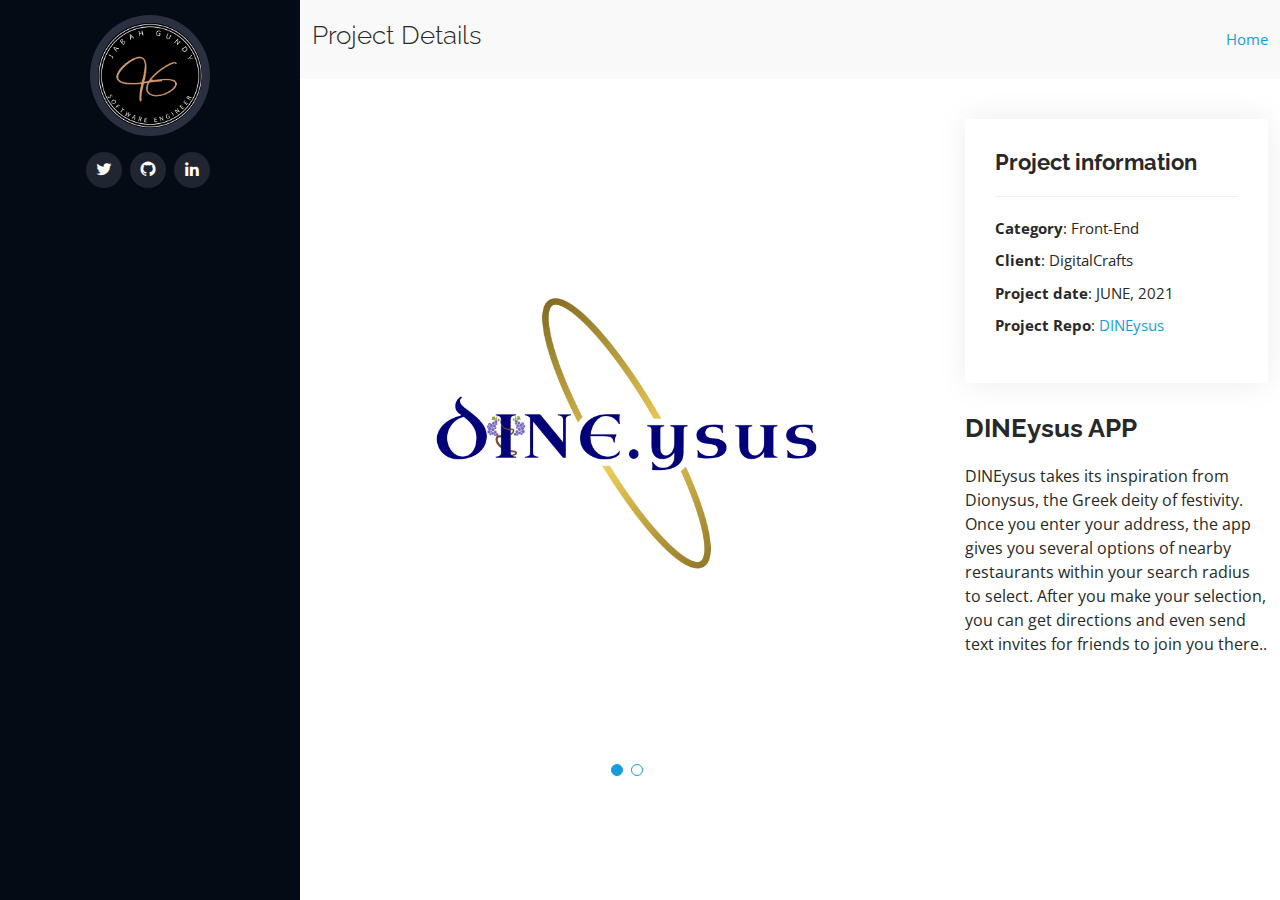
==== portfolio-details-2.html @ da5fb63e "updated" ====
<!DOCTYPE html>
<html lang="en">

<head>
    <meta charset="utf-8">
    <meta content="width=device-width, initial-scale=1.0" name="viewport">

    <title>Project Highlights Page</title>
    <meta content="" name="description">
    <meta content="" name="keywords">

    <!-- Favicons -->
    <link href="assets/img/favicon.png" rel="icon">
    <link href="assets/img/apple-touch-icon.png" rel="apple-touch-icon">

    <!-- Google Fonts -->
    <link
        href="https://fonts.googleapis.com/css?family=Open+Sans:300,300i,400,400i,600,600i,700,700i|Raleway:300,300i,400,400i,500,500i,600,600i,700,700i|Poppins:300,300i,400,400i,500,500i,600,600i,700,700i"
        rel="stylesheet">

    <!-- Vendor CSS Files -->
    <link href="assets/vendor/aos/aos.css" rel="stylesheet">
    <link href="assets/vendor/bootstrap/css/bootstrap.min.css" rel="stylesheet">
    <link href="assets/vendor/bootstrap-icons/bootstrap-icons.css" rel="stylesheet">
    <link href="assets/vendor/boxicons/css/boxicons.min.css" rel="stylesheet">
    <link href="assets/vendor/glightbox/css/glightbox.min.css" rel="stylesheet">
    <link href="assets/vendor/swiper/swiper-bundle.min.css" rel="stylesheet">

    <!-- Template Main CSS File -->
    <link href="assets/css/style.css" rel="stylesheet">


</head>

<body>

    <!-- ======= Mobile nav toggle button ======= -->
    <i class="bi bi-list mobile-nav-toggle d-xl-none"></i>

    <!-- ======= Header ======= -->
    <header id="header">
        <div class="d-flex flex-column">

            <div class="profile">
                <img src="./assets/img/portfolio/images/logo2.jpg" alt="" class="img-fluid rounded-circle">
                <h1 class="text-light"><a href="index.html"></a></h1>
                <div class="social-links mt-3 text-center">
                    <a href="https://twitter.com/GundyJabah" class="twitter"><i class="bx bxl-twitter"></i></a>
                    <a href="https://github.com/Jabahgundy" class="github"><i class="bx bxl-github"></i></a>
                    <a href="https://www.linkedin.com/in/jabahgundy/" class="linkedin"><i
                            class="bx bxl-linkedin"></i></a>
                </div>
            </div>

            <!-- <nav id="navbar" class="nav-menu navbar">
        <ul>
          <li><a href="index.html" class="nav-link scrollto active"><i class="bx bx-home"></i>
              <span>Home</span></a></li>
          <li><a href="index.html/#about" class="nav-link scrollto"><i class="bx bx-user"></i> <span>About</span></a>
          </li>
          <li><a href="#resume" class="nav-link scrollto"><i class="bx bx-file-blank"></i>
              <span>Resume</span></a></li>
          <li><a href="#portfolio" class="nav-link scrollto"><i class="bx bx-book-content"></i>
              <span>Project Highlights</span></a></li>
          <li><a href="#services" class="nav-link scrollto"><i class="bx bx-server"></i> <span>What I Do</span></a></li>
          <li><a href="#contact" class="nav-link scrollto"><i class="bx bx-envelope"></i> <span>Contact</span></a></li>
        </ul>
      </nav>.nav-menu -->
        </div>
    </header><!-- End Header -->

    <main id="main">

        <!-- ======= Breadcrumbs ======= -->
        <section id="breadcrumbs" class="breadcrumbs">
            <div class="container">

                <div class="d-flex justify-content-between align-items-center">
                    <h2>Project Details</h2>
                    <ol>
                        <li><a href="index.html">Home</a></li>
                        <!-- <li>Portfoio Details</li> -->
                    </ol>
                </div>

            </div>
        </section><!-- End Breadcrumbs -->

        <!-- ======= Portfolio Details Section ======= -->
        <section id="portfolio-details" class="portfolio-details">
            <div class="container">

                <div class="row gy-4">

                    <div class="col-lg-8">
                        <div class="portfolio-details-slider swiper-container">
                            <div class="swiper-wrapper align-items-center">

                                <div class="swiper-slide">
                                    <img src="assets/img/portfolio/DINE.jpg" alt="">
                                </div>

                                <div class="swiper-slide">
                                    <img src="assets/img/portfolio/DINE2.jpg.png" alt="">
                                </div>

                                <!-- <div class="swiper-slide">
                  <img src="assets/img/portfolio/portfolio-details-3.jpg" alt="">
                </div> -->

                            </div>
                            <div class="swiper-pagination"></div>
                        </div>
                    </div>

                    <div class="col-lg-4">
                        <div class="portfolio-info">
                            <h3>Project information</h3>
                            <ul>
                                <li><strong>Category</strong>: Front-End</li>
                                <li><strong>Client</strong>: DigitalCrafts</li>
                                <li><strong>Project date</strong>: JUNE, 2021</li>
                                <li><strong>Project Repo</strong>: <a
                                        href="https://github.com/alynapchuk/Lucky_Seven.git">DINEysus</a></li>
                            </ul>
                        </div>
                        <div class="portfolio-description">
                            <h2>DINEysus APP</h2>
                            <p>
                                DINEysus takes its inspiration from Dionysus, the Greek deity of festivity. Once you
                                enter your
                                address, the app gives you several options of nearby restaurants within your search
                                radius to
                                select. After you make your selection, you can get directions and even send text invites
                                for friends
                                to join you there..
                            </p>
                        </div>
                    </div>

                </div>

            </div>
        </section><!-- End Portfolio Details Section -->

    </main><!-- End #main -->

    <!-- ======= Footer ======= -->
    <!-- <footer id="footer">
    <div class="container">
      <div class="copyright">
        &copy; Copyright <strong><span>iPortfolio</span></strong>
      </div>
      <div class="credits">
        <!-- All the links in the footer should remain intact. -->
    <!-- You can delete the links only if you purchased the pro version. -->
    <!-- Licensing information: https://bootstrapmade.com/license/ -->
    <!-- Purchase the pro version with working PHP/AJAX contact form: https://bootstrapmade.com/iportfolio-bootstrap-portfolio-websites-template/ -->
    <!-- Designed by <a href="https://bootstrapmade.com/">BootstrapMade</a>
      </div>
    </div>
  </footer>End  Footer --> -->

    <a href="#" class="back-to-top d-flex align-items-center justify-content-center"><i
            class="bi bi-arrow-up-short"></i></a>

    <!-- Vendor JS Files -->
    <script src="assets/vendor/aos/aos.js"></script>
    <script src="assets/vendor/bootstrap/js/bootstrap.bundle.min.js"></script>
    <script src="assets/vendor/glightbox/js/glightbox.min.js"></script>
    <script src="assets/vendor/isotope-layout/isotope.pkgd.min.js"></script>
    <script src="assets/vendor/php-email-form/validate.js"></script>
    <script src="assets/vendor/purecounter/purecounter.js"></script>
    <script src="assets/vendor/swiper/swiper-bundle.min.js"></script>
    <script src="assets/vendor/typed.js/typed.min.js"></script>
    <script src="assets/vendor/waypoints/noframework.waypoints.js"></script>

    <!-- Template Main JS File -->
    <script src="assets/js/main.js"></script>

</body>

</html>
---- assets/css/style.css ----
/**
* Template Name: iPortfolio - v3.3.0
* Template URL: https://bootstrapmade.com/iportfolio-bootstrap-portfolio-websites-template/
* Author: BootstrapMade.com
* License: https://bootstrapmade.com/license/
*/

/*--------------------------------------------------------------
# General
--------------------------------------------------------------*/
body {
  font-family: "Open Sans", sans-serif;
  color: #272829;
}

a {
  color: #149ddd;
  text-decoration: none;
}

a:hover {
  color: #37b3ed;
  text-decoration: none;
}

h1, h2, h3, h4, h5, h6 {
  font-family: "Raleway", sans-serif;
}

/*--------------------------------------------------------------
# Back to top button
--------------------------------------------------------------*/
.back-to-top {
  position: fixed;
  visibility: hidden;
  opacity: 0;
  right: 15px;
  bottom: 15px;
  z-index: 996;
  background: #149ddd;
  width: 40px;
  height: 40px;
  border-radius: 50px;
  transition: all 0.4s;
}

.back-to-top i {
  font-size: 28px;
  color: #fff;
  line-height: 0;
}

.back-to-top:hover {
  background: #2eafec;
  color: #fff;
}

.back-to-top.active {
  visibility: visible;
  opacity: 1;
}

/*--------------------------------------------------------------
# Header
--------------------------------------------------------------*/
#header {
  position: fixed;
  top: 0;
  left: 0;
  bottom: 0;
  width: 300px;
  transition: all ease-in-out 0.5s;
  z-index: 9997;
  transition: all 0.5s;
  padding: 0 15px;
  background: #040b14;
  overflow-y: auto;
}

#header .profile img {
  margin: 15px auto;
  display: block;
  width: 120px;
  border: 8px solid #2c2f3f;
}

#header .profile h1 {
  font-size: 24px;
  margin: 0;
  padding: 0;
  font-weight: 600;
  -moz-text-align-last: center;
  text-align-last: center;
  font-family: "Poppins", sans-serif;
}

#header .profile h1 a, #header .profile h1 a:hover {
  color: #fff;
  text-decoration: none;
}

#header .profile .social-links a {
  font-size: 18px;
  display: inline-block;
  background: #212431;
  color: #fff;
  line-height: 1;
  padding: 8px 0;
  margin-right: 4px;
  border-radius: 50%;
  text-align: center;
  width: 36px;
  height: 36px;
  transition: 0.3s;
}

#header .profile .social-links a:hover {
  background: #149ddd;
  color: #fff;
  text-decoration: none;
}

#main {
  margin-left: 300px;
}

@media (max-width: 1199px) {
  #header {
    left: -300px;
  }
  #main {
    margin-left: 0;
  }
}

/*--------------------------------------------------------------
# Navigation Menu
--------------------------------------------------------------*/
/* Desktop Navigation */
.nav-menu {
  padding: 30px 0 0 0;
}

.nav-menu * {
  margin: 0;
  padding: 0;
  list-style: none;
}

.nav-menu > ul > li {
  position: relative;
  white-space: nowrap;
}

.nav-menu a, .nav-menu a:focus {
  display: flex;
  align-items: center;
  color: #a8a9b4;
  padding: 12px 15px;
  margin-bottom: 8px;
  transition: 0.3s;
  font-size: 15px;
}

.nav-menu a i, .nav-menu a:focus i {
  font-size: 24px;
  padding-right: 8px;
  color: #6f7180;
}

.nav-menu a:hover, .nav-menu .active, .nav-menu .active:focus, .nav-menu li:hover > a {
  text-decoration: none;
  color: #fff;
}

.nav-menu a:hover i, .nav-menu .active i, .nav-menu .active:focus i, .nav-menu li:hover > a i {
  color: #149ddd;
}

/* Mobile Navigation */
.mobile-nav-toggle {
  position: fixed;
  right: 15px;
  top: 15px;
  z-index: 9998;
  border: 0;
  font-size: 24px;
  transition: all 0.4s;
  outline: none !important;
  background-color: #149ddd;
  color: #fff;
  width: 40px;
  height: 40px;
  display: inline-flex;
  align-items: center;
  justify-content: center;
  line-height: 0;
  border-radius: 50px;
  cursor: pointer;
}

.mobile-nav-active {
  overflow: hidden;
}

.mobile-nav-active #header {
  left: 0;
}

/*--------------------------------------------------------------
# Hero Section
--------------------------------------------------------------*/
#hero {
  width: 100%;
  height: 100vh;
  background: url(../img/portfolio/images/atlantacityV3.jpg) top center;
  background-size: cover;
}

#hero:before {
  content: "";
  background: rgba(5, 13, 24, 0.3);
  position: absolute;
  bottom: 0;
  top: 0;
  left: 0;
  right: 0;
  z-index: 1;
}

#hero .hero-container {
  position: relative;
  z-index: 2;
  min-width: 300px;
}

#hero h1 {
  margin: 0 0 10px 0;
  font-size: 64px;
  font-weight: 700;
  line-height: 56px;
  color: #fff;
}

#hero p {
  color: #fff;
  margin-bottom: 50px;
  font-size: 26px;
  font-family: "Poppins", sans-serif;
}

#hero p span {
  color: #fff;
  padding-bottom: 4px;
  letter-spacing: 1px;
  border-bottom: 3px solid #149ddd;
}

@media (min-width: 1024px) {
  #hero {
    background-attachment: fixed;
  }
}

@media (max-width: 768px) {
  #hero h1 {
    font-size: 28px;
    line-height: 36px;
  }
  #hero h2 {
    font-size: 18px;
    line-height: 24px;
    margin-bottom: 30px;
  }
}

/*--------------------------------------------------------------
# Sections General
--------------------------------------------------------------*/
section {
  padding: 60px 0;
  overflow: hidden;
}

.section-bg {
  background: #f5f8fd;
}

.section-title {
  padding-bottom: 30px;
}

.section-title h2 {
  font-size: 32px;
  font-weight: bold;
  margin-bottom: 20px;
  padding-bottom: 20px;
  position: relative;
  color: #173b6c;
}

.section-title h2::after {
  content: '';
  position: absolute;
  display: block;
  width: 50px;
  height: 3px;
  background: #149ddd;
  bottom: 0;
  left: 0;
}

.section-title p {
  margin-bottom: 0;
}

/*--------------------------------------------------------------
# About
--------------------------------------------------------------*/
.about .content h3 {
  font-weight: 700;
  font-size: 26px;
  color: #173b6c;
}

.about .content ul {
  list-style: none;
  padding: 0;
}

.about .content ul li {
  margin-bottom: 20px;
  display: flex;
  align-items: center;
}

.about .content ul strong {
  margin-right: 10px;
}

.about .content ul i {
  font-size: 16px;
  margin-right: 5px;
  color: #149ddd;
  line-height: 0;
}

.about .content p:last-child {
  margin-bottom: 0;
}

/*--------------------------------------------------------------
# Facts
--------------------------------------------------------------*/
.facts {
  padding-bottom: 30px;
}

.facts .count-box {
  padding: 30px;
  width: 100%;
}

.facts .count-box i {
  display: block;
  font-size: 44px;
  color: #149ddd;
  float: left;
  line-height: 0;
}

.facts .count-box span {
  font-size: 48px;
  line-height: 40px;
  display: block;
  font-weight: 700;
  color: #050d18;
  margin-left: 60px;
}

.facts .count-box p {
  padding: 15px 0 0 0;
  margin: 0 0 0 60px;
  font-family: "Raleway", sans-serif;
  font-size: 14px;
  color: #122f57;
}

.facts .count-box a {
  font-weight: 600;
  display: block;
  margin-top: 20px;
  color: #122f57;
  font-size: 15px;
  font-family: "Poppins", sans-serif;
  transition: ease-in-out 0.3s;
}

.facts .count-box a:hover {
  color: #1f5297;
}

/*--------------------------------------------------------------
# Akills
--------------------------------------------------------------*/
.skills .progress {
  height: 60px;
  display: block;
  background: none;
  border-radius: 0;
}

.skills .progress .skill {
  padding: 0;
  margin: 0 0 6px 0;
  text-transform: uppercase;
  display: block;
  font-weight: 600;
  font-family: "Poppins", sans-serif;
  color: #050d18;
}

.skills .progress .skill .val {
  float: right;
  font-style: normal;
}

.skills .progress-bar-wrap {
  background: #dce8f8;
  height: 10px;
}

.skills .progress-bar {
  width: 1px;
  height: 10px;
  transition: .9s;
  background-color: #149ddd;
}

/*--------------------------------------------------------------
# Resume
--------------------------------------------------------------*/
.resume .resume-title {
  font-size: 26px;
  font-weight: 700;
  margin-top: 20px;
  margin-bottom: 20px;
  color: #050d18;
}

.resume .resume-item {
  padding: 0 0 20px 20px;
  margin-top: -2px;
  border-left: 2px solid #1f5297;
  position: relative;
}

.resume .resume-item h4 {
  line-height: 18px;
  font-size: 18px;
  font-weight: 600;
  text-transform: uppercase;
  font-family: "Poppins", sans-serif;
  color: #050d18;
  margin-bottom: 10px;
}

.resume .resume-item h5 {
  font-size: 16px;
  background: #e4edf9;
  padding: 5px 15px;
  display: inline-block;
  font-weight: 600;
  margin-bottom: 10px;
}

.resume .resume-item ul {
  padding-left: 20px;
}

.resume .resume-item ul li {
  padding-bottom: 10px;
}

.resume .resume-item:last-child {
  padding-bottom: 0;
}

.resume .resume-item::before {
  content: "";
  position: absolute;
  width: 16px;
  height: 16px;
  border-radius: 50px;
  left: -9px;
  top: 0;
  background: #fff;
  border: 2px solid #1f5297;
}

/*--------------------------------------------------------------
# Portfolio
--------------------------------------------------------------*/
.portfolio .portfolio-item {
  margin-bottom: 30px;
}

.portfolio #portfolio-flters {
  padding: 0;
  margin: 0 auto 35px auto;
  list-style: none;
  text-align: center;
  background: #fff;
  border-radius: 50px;
  padding: 2px 15px;
}

.portfolio #portfolio-flters li {
  cursor: pointer;
  display: inline-block;
  padding: 10px 15px 8px 15px;
  font-size: 14px;
  font-weight: 600;
  line-height: 1;
  text-transform: uppercase;
  color: #272829;
  margin-bottom: 5px;
  transition: all 0.3s ease-in-out;
}

.portfolio #portfolio-flters li:hover, .portfolio #portfolio-flters li.filter-active {
  color: #149ddd;
}

.portfolio #portfolio-flters li:last-child {
  margin-right: 0;
}

.portfolio .portfolio-wrap {
  transition: 0.3s;
  position: relative;
  overflow: hidden;
  z-index: 1;
}

.portfolio .portfolio-wrap::before {
  content: "";
  background: rgba(255, 255, 255, 0.5);
  position: absolute;
  left: 0;
  right: 0;
  top: 0;
  bottom: 0;
  transition: all ease-in-out 0.3s;
  z-index: 2;
  opacity: 0;
}

.portfolio .portfolio-wrap .portfolio-links {
  opacity: 1;
  left: 0;
  right: 0;
  bottom: -60px;
  z-index: 3;
  position: absolute;
  transition: all ease-in-out 0.3s;
  display: flex;
  justify-content: center;
}

.portfolio .portfolio-wrap .portfolio-links a {
  color: #fff;
  font-size: 28px;
  text-align: center;
  background: rgba(20, 157, 221, 0.75);
  transition: 0.3s;
  width: 50%;
}

.portfolio .portfolio-wrap .portfolio-links a:hover {
  background: rgba(20, 157, 221, 0.95);
}

.portfolio .portfolio-wrap .portfolio-links a + a {
  border-left: 1px solid #37b3ed;
}

.portfolio .portfolio-wrap:hover::before {
  top: 0;
  left: 0;
  right: 0;
  bottom: 0;
  opacity: 1;
}

.portfolio .portfolio-wrap:hover .portfolio-links {
  opacity: 1;
  bottom: 0;
}

/*--------------------------------------------------------------
# Portfolio Details
--------------------------------------------------------------*/
.portfolio-details {
  padding-top: 40px;
}

.portfolio-details .portfolio-details-slider img {
  width: 100%;
}

.portfolio-details .portfolio-details-slider .swiper-pagination {
  margin-top: 20px;
  position: relative;
}

.portfolio-details .portfolio-details-slider .swiper-pagination .swiper-pagination-bullet {
  width: 12px;
  height: 12px;
  background-color: #fff;
  opacity: 1;
  border: 1px solid #149ddd;
}

.portfolio-details .portfolio-details-slider .swiper-pagination .swiper-pagination-bullet-active {
  background-color: #149ddd;
}

.portfolio-details .portfolio-info {
  padding: 30px;
  box-shadow: 0px 0 30px rgba(5, 13, 24, 0.08);
}

.portfolio-details .portfolio-info h3 {
  font-size: 22px;
  font-weight: 700;
  margin-bottom: 20px;
  padding-bottom: 20px;
  border-bottom: 1px solid #eee;
}

.portfolio-details .portfolio-info ul {
  list-style: none;
  padding: 0;
  font-size: 15px;
}

.portfolio-details .portfolio-info ul li + li {
  margin-top: 10px;
}

.portfolio-details .portfolio-description {
  padding-top: 30px;
}

.portfolio-details .portfolio-description h2 {
  font-size: 26px;
  font-weight: 700;
  margin-bottom: 20px;
}

.portfolio-details .portfolio-description p {
  padding: 0;
}

/*--------------------------------------------------------------
# Services
--------------------------------------------------------------*/
.services .icon-box {
  margin-bottom: 20px;
}

.services .icon {
  float: left;
  display: flex;
  align-items: center;
  justify-content: center;
  width: 54px;
  height: 54px;
  background: #149ddd;
  border-radius: 50%;
  transition: 0.5s;
  border: 1px solid #149ddd;
}

.services .icon i {
  color: #fff;
  font-size: 24px;
  line-height: 0;
}

.services .icon-box:hover .icon {
  background: #fff;
}

.services .icon-box:hover .icon i {
  color: #149ddd;
}

.services .title {
  margin-left: 80px;
  font-weight: 700;
  margin-bottom: 15px;
  font-size: 18px;
}

.services .title a {
  color: #343a40;
}

.services .title a:hover {
  color: #149ddd;
}

.services .description {
  margin-left: 80px;
  line-height: 24px;
  font-size: 14px;
}

/*--------------------------------------------------------------
# Testimonials
--------------------------------------------------------------*/
.testimonials .testimonial-item {
  box-sizing: content-box;
  text-align: center;
  min-height: 320px;
}

.testimonials .testimonial-item .testimonial-img {
  width: 90px;
  border-radius: 50%;
  margin: 0 auto;
}

.testimonials .testimonial-item h3 {
  font-size: 18px;
  font-weight: bold;
  margin: 10px 0 5px 0;
  color: #111;
}

.testimonials .testimonial-item h4 {
  font-size: 14px;
  color: #999;
  margin: 0;
}

.testimonials .testimonial-item .quote-icon-left, .testimonials .testimonial-item .quote-icon-right {
  color: #c3e8fa;
  font-size: 26px;
}

.testimonials .testimonial-item .quote-icon-left {
  display: inline-block;
  left: -5px;
  position: relative;
}

.testimonials .testimonial-item .quote-icon-right {
  display: inline-block;
  right: -5px;
  position: relative;
  top: 10px;
}

.testimonials .testimonial-item p {
  font-style: italic;
  margin: 0 15px 15px 15px;
  padding: 20px;
  background: #fff;
  position: relative;
  margin-bottom: 35px;
  border-radius: 6px;
  box-shadow: 0px 2px 15px rgba(0, 0, 0, 0.1);
}

.testimonials .testimonial-item p::after {
  content: "";
  width: 0;
  height: 0;
  border-top: 20px solid #fff;
  border-right: 20px solid transparent;
  border-left: 20px solid transparent;
  position: absolute;
  bottom: -20px;
  left: calc(50% - 20px);
}

.testimonials .swiper-pagination {
  margin-top: 20px;
  position: relative;
}

.testimonials .swiper-pagination .swiper-pagination-bullet {
  width: 12px;
  height: 12px;
  background-color: #fff;
  opacity: 1;
  border: 1px solid #149ddd;
}

.testimonials .swiper-pagination .swiper-pagination-bullet-active {
  background-color: #149ddd;
}

/*--------------------------------------------------------------
# Contact
--------------------------------------------------------------*/
.contact {
  padding-bottom: 130px;
}

.contact .info {
  padding: 30px;
  background: #fff;
  width: 100%;
  box-shadow: 0 0 24px 0 rgba(0, 0, 0, 0.12);
}

.contact .info i {
  font-size: 20px;
  color: #149ddd;
  float: left;
  width: 44px;
  height: 44px;
  background: #dff3fc;
  display: flex;
  justify-content: center;
  align-items: center;
  border-radius: 50px;
  transition: all 0.3s ease-in-out;
}

.contact .info h4 {
  padding: 0 0 0 60px;
  font-size: 22px;
  font-weight: 600;
  margin-bottom: 5px;
  color: #050d18;
}

.contact .info p {
  padding: 0 0 10px 60px;
  margin-bottom: 20px;
  font-size: 14px;
  color: #173b6c;
}

.contact .info .email p {
  padding-top: 5px;
}

.contact .info .social-links {
  padding-left: 60px;
}

.contact .info .social-links a {
  font-size: 18px;
  display: inline-block;
  background: #333;
  color: #fff;
  line-height: 1;
  padding: 8px 0;
  border-radius: 50%;
  text-align: center;
  width: 36px;
  height: 36px;
  transition: 0.3s;
  margin-right: 10px;
}

.contact .info .social-links a:hover {
  background: #149ddd;
  color: #fff;
}

.contact .info .email:hover i, .contact .info .address:hover i, .contact .info .phone:hover i {
  background: #149ddd;
  color: #fff;
}

.contact .php-email-form {
  width: 100%;
  padding: 30px;
  background: #fff;
  box-shadow: 0 0 24px 0 rgba(0, 0, 0, 0.12);
}

.contact .php-email-form .form-group {
  padding-bottom: 8px;
}

.contact .php-email-form .validate {
  display: none;
  color: red;
  margin: 0 0 15px 0;
  font-weight: 400;
  font-size: 13px;
}

.contact .php-email-form .error-message {
  display: none;
  color: #fff;
  background: #ed3c0d;
  text-align: left;
  padding: 15px;
  font-weight: 600;
}

.contact .php-email-form .error-message br + br {
  margin-top: 25px;
}

.contact .php-email-form .sent-message {
  display: none;
  color: #fff;
  background: #18d26e;
  text-align: center;
  padding: 15px;
  font-weight: 600;
}

.contact .php-email-form .loading {
  display: none;
  background: #fff;
  text-align: center;
  padding: 15px;
}

.contact .php-email-form .loading:before {
  content: "";
  display: inline-block;
  border-radius: 50%;
  width: 24px;
  height: 24px;
  margin: 0 10px -6px 0;
  border: 3px solid #18d26e;
  border-top-color: #eee;
  -webkit-animation: animate-loading 1s linear infinite;
  animation: animate-loading 1s linear infinite;
}

.contact .php-email-form .form-group {
  margin-bottom: 15px;
}

.contact .php-email-form label {
  padding-bottom: 8px;
}

.contact .php-email-form input, .contact .php-email-form textarea {
  border-radius: 0;
  box-shadow: none;
  font-size: 14px;
}

.contact .php-email-form input {
  height: 44px;
}

.contact .php-email-form textarea {
  padding: 10px 15px;
}

.contact .php-email-form button[type="submit"] {
  background: #149ddd;
  border: 0;
  padding: 10px 24px;
  color: #fff;
  transition: 0.4s;
  border-radius: 4px;
}

.contact .php-email-form button[type="submit"]:hover {
  background: #37b3ed;
}

@-webkit-keyframes animate-loading {
  0% {
    transform: rotate(0deg);
  }
  100% {
    transform: rotate(360deg);
  }
}

@keyframes animate-loading {
  0% {
    transform: rotate(0deg);
  }
  100% {
    transform: rotate(360deg);
  }
}

/*--------------------------------------------------------------
# Breadcrumbs
--------------------------------------------------------------*/
.breadcrumbs {
  padding: 20px 0;
  background: #f9f9f9;
}

.breadcrumbs h2 {
  font-size: 26px;
  font-weight: 300;
}

.breadcrumbs ol {
  display: flex;
  flex-wrap: wrap;
  list-style: none;
  padding: 0;
  margin: 0;
  font-size: 15px;
}

.breadcrumbs ol li + li {
  padding-left: 10px;
}

.breadcrumbs ol li + li::before {
  display: inline-block;
  padding-right: 10px;
  color: #0e2442;
  content: "/";
}

@media (max-width: 768px) {
  .breadcrumbs .d-flex {
    display: block !important;
  }
  .breadcrumbs ol {
    display: block;
  }
  .breadcrumbs ol li {
    display: inline-block;
  }
}

/*--------------------------------------------------------------
# Footer
--------------------------------------------------------------*/
#footer {
  padding: 15px;
  color: #f4f6fd;
  font-size: 14px;
  position: fixed;
  left: 0;
  bottom: 0;
  width: 300px;
  z-index: 9999;
  background: #040b14;
}

#footer .copyright {
  text-align: center;
}

#footer .credits {
  padding-top: 5px;
  text-align: center;
  font-size: 13px;
  color: #eaebf0;
}

@media (max-width: 1199px) {
  #footer {
    position: static;
    width: auto;
    padding-right: 20px 15px;
  }
}
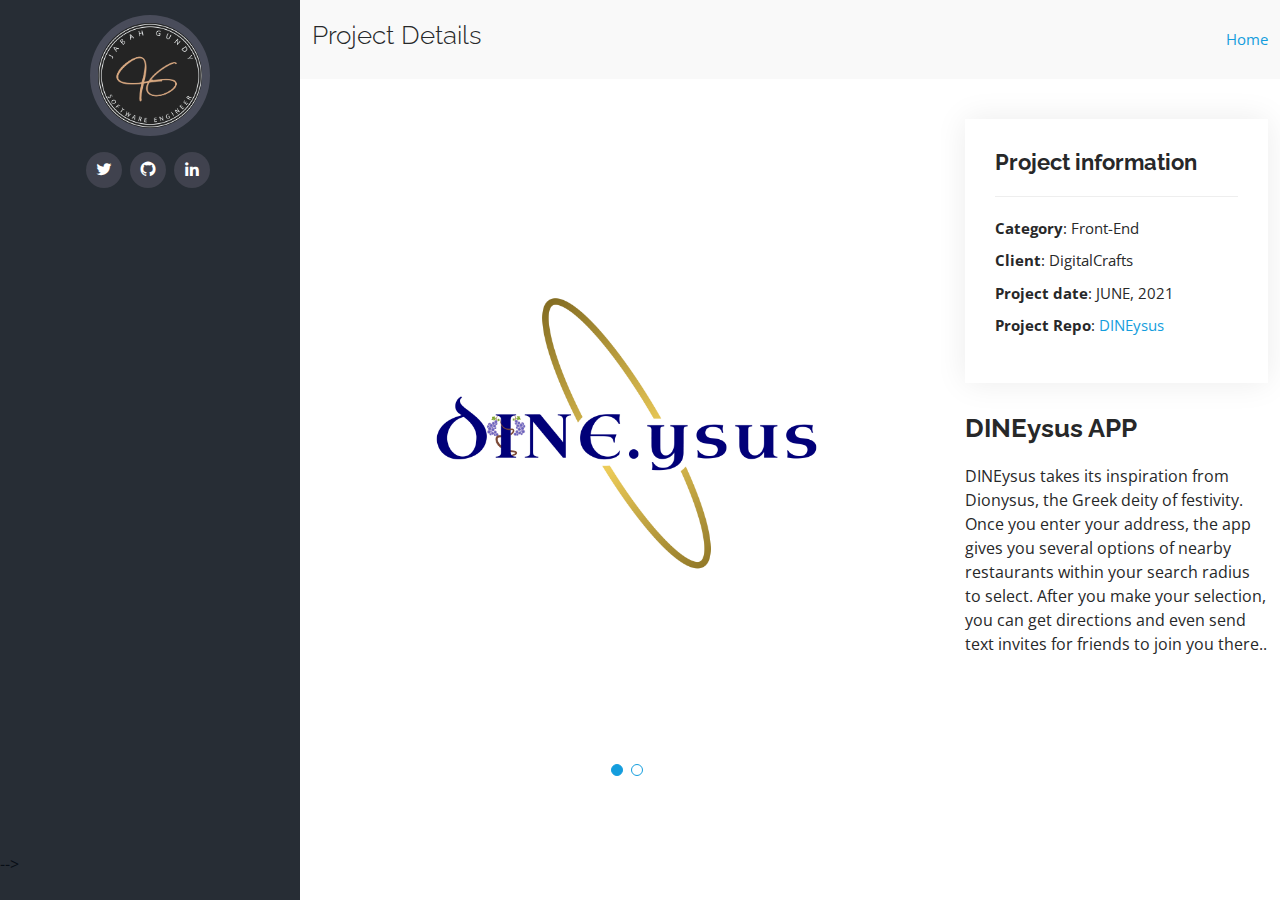
==== commit 4a65038f: "updated" ====
--- a/portfolio-details-2.html
+++ b/portfolio-details-2.html
@@ -121,7 +121,7 @@
                                 <li><strong>Client</strong>: DigitalCrafts</li>
                                 <li><strong>Project date</strong>: JUNE, 2021</li>
                                 <li><strong>Project Repo</strong>: <a
-                                        href="https://github.com/alynapchuk/Lucky_Seven.git">DINEysus</a></li>
+                                        href="https://github.com/Jabahgundy/DINEysus_app.git">DINEysus</a></li>
                             </ul>
                         </div>
                         <div class="portfolio-description">
--- a/assets/css/style.css
+++ b/assets/css/style.css
@@ -75,6 +75,7 @@
   padding: 0 15px;
   background: #040b14;
   overflow-y: auto;
+  opacity: 86%;
 }
 
 #header .profile img {
@@ -215,6 +216,16 @@
   height: 100vh;
   background: url(../img/portfolio/images/atlantacityV3.jpg) top center;
   background-size: cover;
+}
+
+.mp4{
+  position: absolute;
+    top: 0;
+    left: 0;
+    object-fit: cover;
+    width: 100%;
+    height: 100%;
+    pointer-events: none;
 }
 
 #hero:before {
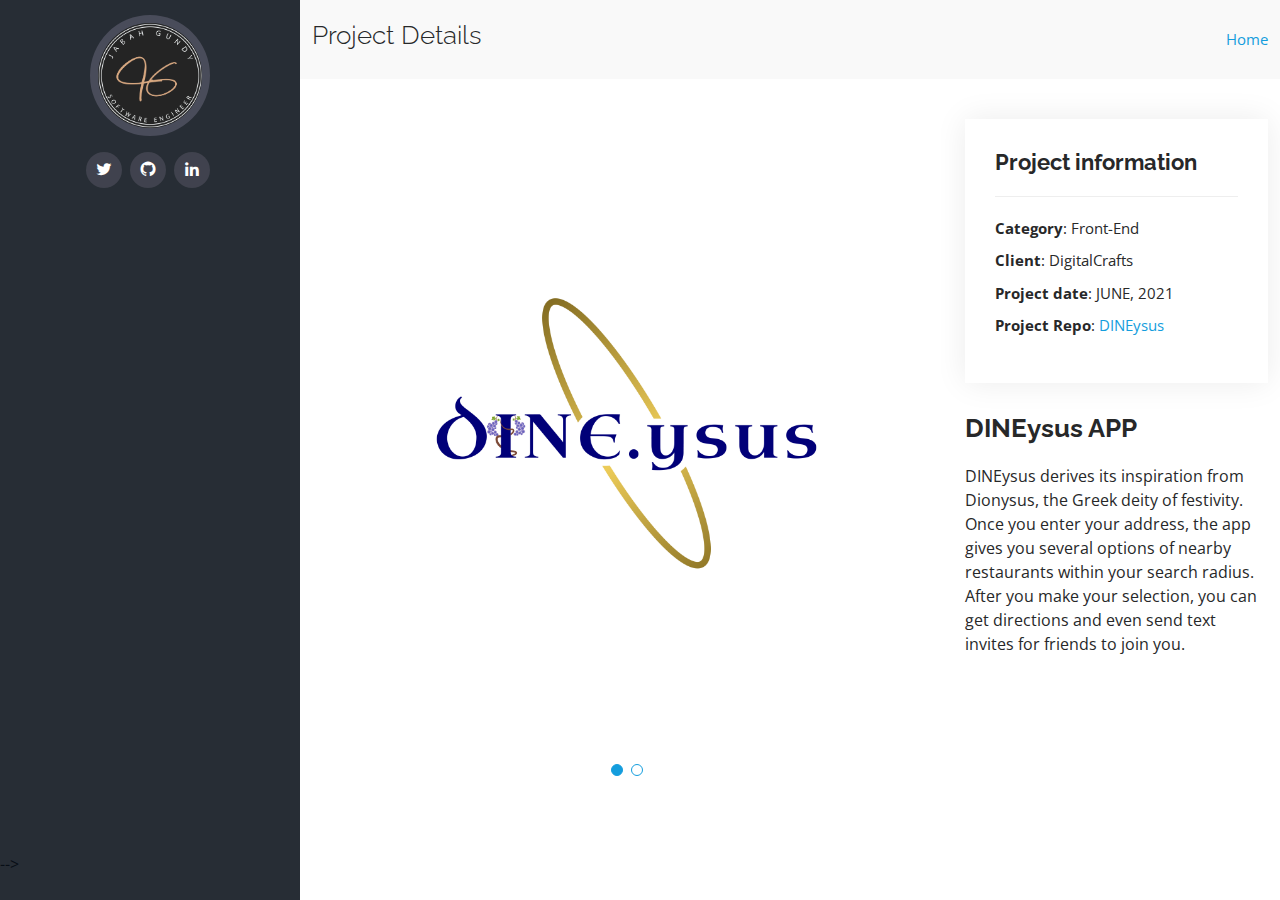
==== commit acb7a668: "updated" ====
--- a/portfolio-details-2.html
+++ b/portfolio-details-2.html
@@ -127,13 +127,12 @@
                         <div class="portfolio-description">
                             <h2>DINEysus APP</h2>
                             <p>
-                                DINEysus takes its inspiration from Dionysus, the Greek deity of festivity. Once you
+                                DINEysus derives its inspiration from Dionysus, the Greek deity of festivity. Once you
                                 enter your
                                 address, the app gives you several options of nearby restaurants within your search
-                                radius to
-                                select. After you make your selection, you can get directions and even send text invites
+                                radius. After you make your selection, you can get directions and even send text invites
                                 for friends
-                                to join you there..
+                                to join you.
                             </p>
                         </div>
                     </div>
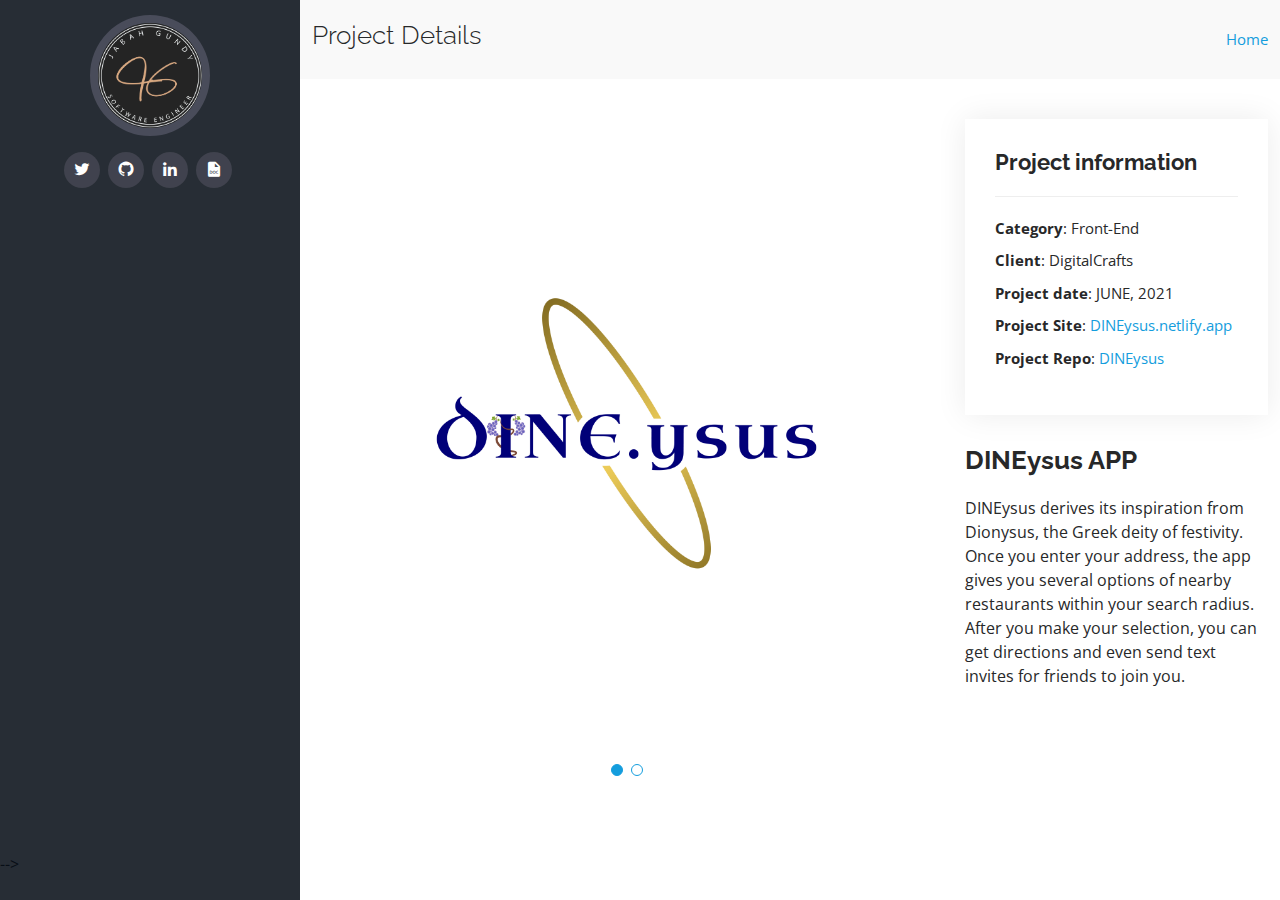
==== commit 4e8b7c2a: "Final" ====
--- a/portfolio-details-2.html
+++ b/portfolio-details-2.html
@@ -43,12 +43,16 @@
 
             <div class="profile">
                 <img src="./assets/img/portfolio/images/logo2.jpg" alt="" class="img-fluid rounded-circle">
-                <h1 class="text-light"><a href="index.html"></a></h1>
+                <h1 class="text-light"><a href="./index.html"></a></h1>
                 <div class="social-links mt-3 text-center">
-                    <a href="https://twitter.com/GundyJabah" class="twitter"><i class="bx bxl-twitter"></i></a>
-                    <a href="https://github.com/Jabahgundy" class="github"><i class="bx bxl-github"></i></a>
-                    <a href="https://www.linkedin.com/in/jabahgundy/" class="linkedin"><i
+                    <a target="_blank" href="https://twitter.com/GundyJabah" class="twitter"><i
+                            class="bx bxl-twitter"></i></a>
+                    <a target="_blank" href="https://github.com/Jabahgundy" class="github"><i
+                            class="bx bxl-github"></i></a>
+                    <a target="_blank" href="https://www.linkedin.com/in/jabahgundy/" class="linkedin"><i
                             class="bx bxl-linkedin"></i></a>
+                    <a target="_blank" href="./assets/img/portfolio/images/JabahGundySEresume.pdf" class="resume"><i
+                            class="bx bxs-file-doc"></i></a>
                 </div>
             </div>
 
@@ -120,6 +124,8 @@
                                 <li><strong>Category</strong>: Front-End</li>
                                 <li><strong>Client</strong>: DigitalCrafts</li>
                                 <li><strong>Project date</strong>: JUNE, 2021</li>
+                                <li><strong>Project Site</strong>: <a target="_blank"
+                                        href="https://DINEysus.netlify.app">DINEysus.netlify.app</a></li>
                                 <li><strong>Project Repo</strong>: <a
                                         href="https://github.com/Jabahgundy/DINEysus_app.git">DINEysus</a></li>
                             </ul>
